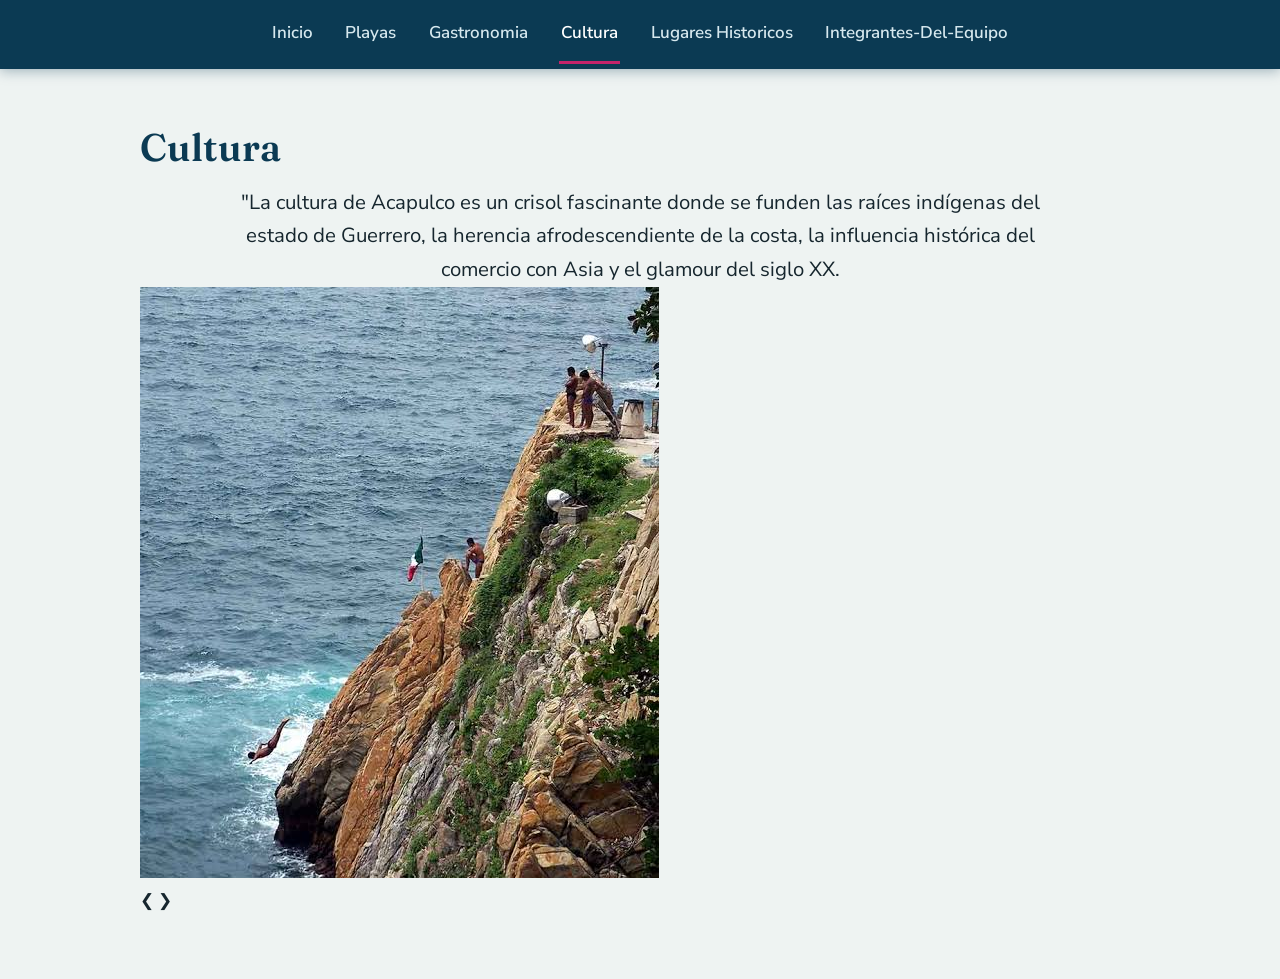
==== Codigo_Base/cultura.html @ 145a8d42 "Add files via upload" ====
<!DOCTYPE html>
<html lang="es">
<head>
    <meta charset="UTF-8">
    <meta name="viewport" content="width=device-width, initial-scale=1.0">
    <title>Visión - Coffe Shop</title>
    <link rel="stylesheet" href="style.css">
</head>
<body>

    <header>
        <div class="container">
            <a href="index.html" class="logo"></a>
            <nav>
                <ul>
                    <li><a href="index.html">Inicio</a></li>
                    <li><a href="Playas.html">Playas</a></li>
                    <li><a href="gastronomia.html">Gastronomia</a></li>
                    <li><a href="cultura.html" class="active">cultura</a></li>
                    <li><a href="lugares historicos.html">lugares historicos</a></li>
                    <li><a href="integrantes-del-equipo.html">integrantes-del-equipo</a></li>
                </ul>
            </nav>
        </div>
    </header>

    <main class="container">
        <section class="content-section">
            <h2>Cultura</h2>
            <p style="text-align: center; font-size: 1.2em; max-width: 800px; margin: 0 auto;">
                "La cultura de Acapulco es un crisol fascinante donde se funden las raíces indígenas del estado de Guerrero, la herencia afrodescendiente de la costa, la influencia histórica del comercio con Asia y el glamour del siglo XX.
            </p>
            <div class="carousel">
  <div class="slides fade">
    <img src="images/clavadismo en la quebrada(cultura).jpg" alt="clavadismo en la quebrada">
  </div>
  <div class="slides fade">
    <img src="images/danza de los diablos(cultura).jpg" alt="danza de los diablos">
  </div>
  <div class="slides fade">
    <img src="images/danza de los tlacololeros(cultura).jpg" alt="danza de los tlacololeros">
  </div>
  <div class="slides fade">
    <img src="images/artesanias acapulqueñas(cultura).jpg" alt="artesanias acapulqueñas">
  </div>
  <div class="slides fade">
    <img src="images/Exekatlkalli(cultura).jpg" alt="el mural de diego rivera">
  </div>

  <!-- Controles -->
  <a class="prev" onclick="plusSlides(-1)">&#10094;</a>
  <a class="next" onclick="plusSlides(1)">&#10095;</a>
</div>

<!-- Puntos indicadores -->
<div class="dots-container">
  <span class="dot" onclick="currentSlide(1)"></span>
  <span class="dot" onclick="currentSlide(2)"></span>
  <span class="dot" onclick="currentSlide(3)"></span>
  <span class="dot" onclick="currentSlide(4)"></span>
  <span class="dot" onclick="currentSlide(5)"></span>
</div>

<script>
let slideIndex = 0;
let slideTimer;

function showSlides() {
  const slides = document.getElementsByClassName("slides");
  const dots = document.getElementsByClassName("dot");

  for (let i = 0; i < slides.length; i++) {
    slides[i].style.display = "none";
  }
  slideIndex++;
  if (slideIndex > slides.length) { slideIndex = 1 }

  for (let i = 0; i < dots.length; i++) {
    dots[i].className = dots[i].className.replace(" active-dot", "");
  }

  slides[slideIndex-1].style.display = "block";
  dots[slideIndex-1].className += " active-dot";
  slideTimer = setTimeout(showSlides, 4000); // cada 4 segundos
}

function plusSlides(n) {
  clearTimeout(slideTimer);
  slideIndex += n - 1;
  showSlides();
}

function currentSlide(n) {
  clearTimeout(slideTimer);
  slideIndex = n - 1;
  showSlides();
}

document.addEventListener("DOMContentLoaded", showSlides);
</script>
        </section>
    </main>

</body>
</html>
---- Codigo_Base/style.css ----
@import url("https://fonts.googleapis.com/css2?family=Fraunces:opsz,wght@9..144,600;9..144,800&family=Nunito+Sans:wght@400;600;700&display=swap");

:root {
    --oceano: #0b3a53;        /* azul profundo del Pacífico */
    --mar: #1a7f95;           /* turquesa de la bahía */
    --buganvilia: #c4246a;    /* acento: botones y enlace activo */
    --buganvilia-oscuro: #9e1a54;
    --arena: #eef3f2;         /* fondo general, blanco frío */
    --tinta: #16262e;         /* texto */
    --blanco: #ffffff;

    --fuente-titulos: "Fraunces", Georgia, "Times New Roman", serif;
    --fuente-texto: "Nunito Sans", "Segoe UI", Arial, sans-serif;

    --ancho: 1040px;
}

/* ---------- Base ---------- */
*,
*::before,
*::after {
    box-sizing: border-box;
}

html {
    scroll-behavior: smooth;
}

body {
    margin: 0;
    font-family: var(--fuente-texto);
    font-size: 1.0625rem;
    line-height: 1.65;
    color: var(--tinta);
    background: var(--arena);
}

.integrantes {
    text-align: center;
    padding: 40px 20px;
}

.integrantes h2 {
    font-size: 30px;
    color: #087e8b;
}

.contenedor-integrantes {
    display: grid;
    grid-template-columns: repeat(3, 1fr);
    gap: 25px;
    max-width: 1000px;
    margin: 30px auto;
}

.integrante {
    background-color: #eafafa;
    padding: 20px;
    border-radius: 15px;
    box-shadow: 0 4px 10px rgba(0,0,0,0.15);
}

.integrante img {
    width: 130px;
    height: 130px;
    border-radius: 50%;
    object-fit: cover;
}

.integrante h3 {
    color: #087e8b;
}

.integrante p {
    color: #333;
}

/* Adaptación para celulares */
@media (max-width: 700px) {
    .contenedor-integrantes {
        grid-template-columns: repeat(2, 1fr);
    }
}

@media (max-width: 450px) {
    .contenedor-integrantes {
        grid-template-columns: 1fr;
    }
}

.container {
    width: 100%;
    max-width: var(--ancho);
    margin: 0 auto;
    padding: 0 1.25rem;
}

a:focus-visible {
    outline: 3px solid var(--buganvilia);
    outline-offset: 3px;
}

/* ---------- Navegación ---------- */
header {
    position: sticky;
    top: 0;
    z-index: 10;
    background: var(--oceano);
    box-shadow: 0 2px 12px rgba(11, 58, 83, 0.35);
}

nav ul {
    display: flex;
    flex-wrap: wrap;
    justify-content: center;
    gap: 0.25rem 1.75rem;
    margin: 0;
    padding: 0.35rem 0;
    list-style: none;
}

nav a {
    display: block;
    padding: 0.85rem 0.15rem;
    color: #d6e8ee;
    font-weight: 600;
    text-decoration: none;
    text-transform: capitalize;
    border-bottom: 3px solid transparent;
    transition: color 0.2s, border-color 0.2s;
}

nav a:hover {
    color: var(--blanco);
    border-bottom-color: var(--mar);
}

nav a.active {
    color: var(--blanco);
    border-bottom-color: var(--buganvilia);
}

nav a:focus-visible {
    outline-color: var(--blanco);
}

/* ---------- Hero ---------- */
.hero {
    display: flex;
    flex-direction: column;
    align-items: center;
    justify-content: center;
    min-height: 70vh;
    padding: 4rem 1.25rem;
    text-align: center;
    color: var(--blanco);
    background:
        linear-gradient(180deg, rgba(11, 58, 83, 0.55) 0%, rgba(11, 58, 83, 0.8) 100%),
        url("images/la quebrada(portada).jpg") center / cover no-repeat,
        var(--oceano);
}

.hero h1 {
    margin: 0 0 0.75rem;
    max-width: 16ch;
    font-family: var(--fuente-titulos);
    font-weight: 800;
    font-size: clamp(2.4rem, 7vw, 4.5rem);
    line-height: 1.05;
    letter-spacing: -0.01em;
    text-shadow: 0 2px 18px rgba(0, 0, 0, 0.35);
}

.hero p {
    margin: 0 0 2rem;
    font-size: clamp(1.1rem, 2.5vw, 1.4rem);
    color: #e3f0f4;
}

.cta-button {
    display: inline-block;
    padding: 0.95rem 2rem;
    background: var(--buganvilia);
    color: var(--blanco);
    font-weight: 700;
    text-decoration: none;
    border-radius: 999px;
    box-shadow: 0 6px 18px rgba(0, 0, 0, 0.3);
    transition: background 0.2s, transform 0.2s;
}

.cta-button:hover {
    background: var(--buganvilia-oscuro);
    transform: translateY(-2px);
}

.cta-button:focus-visible {
    outline-color: var(--blanco);
}

/* ---------- Contenido ---------- */
.content-section {
    padding: 3.5rem 0 4rem;
}

.content-section h2 {
    margin: 0 0 1rem;
    font-family: var(--fuente-titulos);
    font-weight: 600;
    font-size: clamp(1.7rem, 4vw, 2.4rem);
    line-height: 1.15;
    color: var(--oceano);
}

.content-section p {
    max-width: 65ch;
    margin: 0 0 1.5rem;
}

/* Galería de imágenes */
.image {
    display: grid;
    grid-template-columns: repeat(auto-fit, minmax(260px, 1fr));
    gap: 1.25rem;
    margin-top: 1.5rem;
}

.image img {
    display: block;
    width: 100%;
    height: 280px;          
    object-fit: cover;
    border-radius: 10px;
    box-shadow: 0 8px 24px rgba(11, 58, 83, 0.18);
}

/* ---------- Celular ---------- */
@media (max-width: 600px) {
    nav ul {
        gap: 0 1.1rem;
    }

    nav a {
        padding: 0.7rem 0.1rem;
        font-size: 0.95rem;
    }

    .hero {
        min-height: 60vh;
    }

    .image img {
        height: 220px;
    }
}

@media (prefers-reduced-motion: reduce) {
    html {
        scroll-behavior: auto;
    }

    .cta-button,
    nav a {
        transition: none;
    }
}
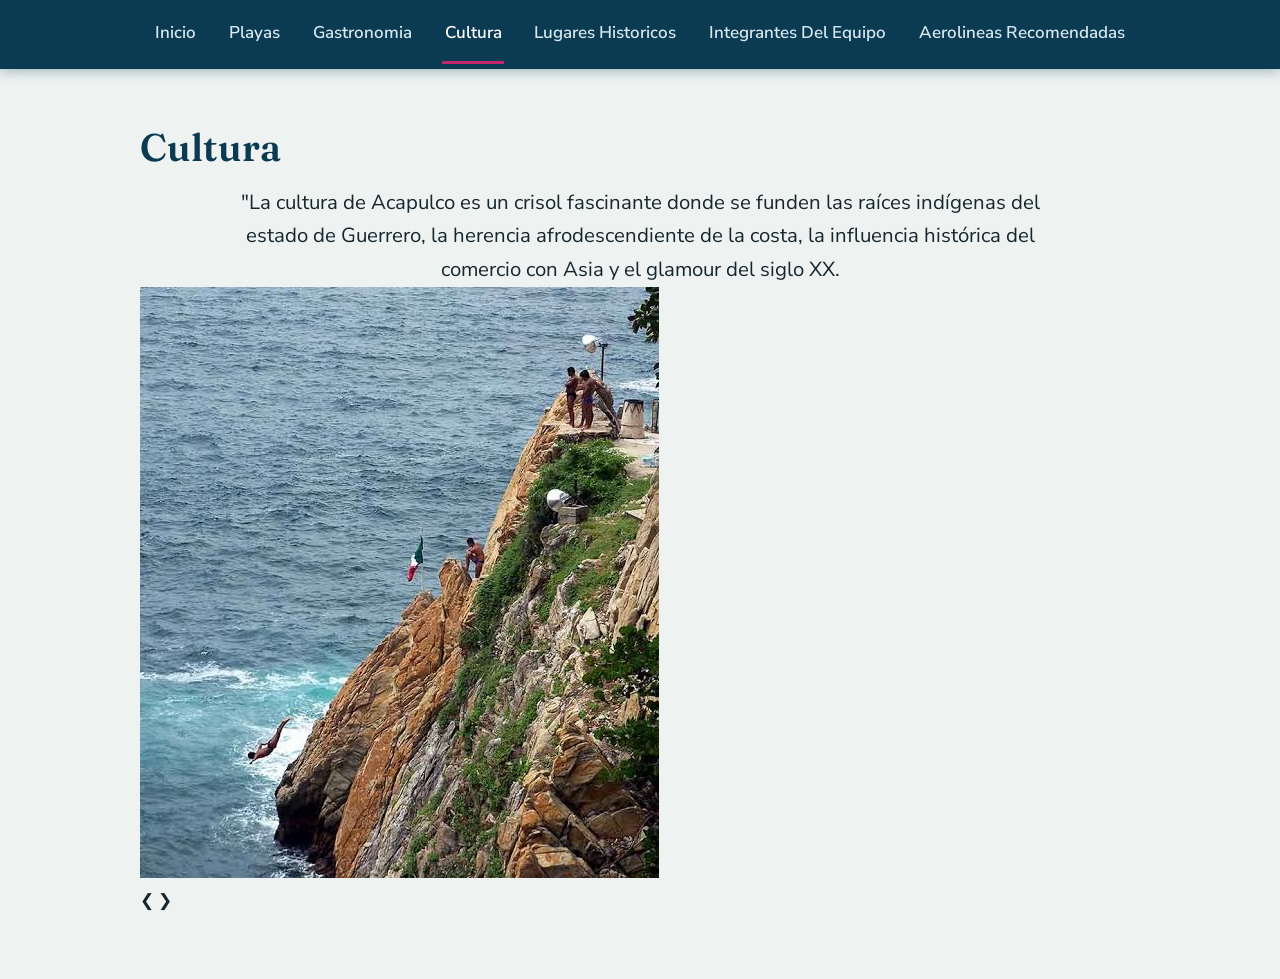
==== commit 05b0e543: "Add files via upload" ====
--- a/Codigo_Base/cultura.html
+++ b/Codigo_Base/cultura.html
@@ -18,7 +18,8 @@
                     <li><a href="gastronomia.html">Gastronomia</a></li>
                     <li><a href="cultura.html" class="active">cultura</a></li>
                     <li><a href="lugares historicos.html">lugares historicos</a></li>
-                    <li><a href="integrantes-del-equipo.html">integrantes-del-equipo</a></li>
+                    <li><a href="integrantes del equipo.html">integrantes del equipo</a></li>
+                    <li><a href="aerolineas recomendadas.html">aerolineas recomendadas</a></li>
                 </ul>
             </nav>
         </div>
--- a/Codigo_Base/style.css
+++ b/Codigo_Base/style.css
@@ -219,7 +219,7 @@
     margin: 0 0 1.5rem;
 }
 
-/* Galería de imágenes */
+
 .image {
     display: grid;
     grid-template-columns: repeat(auto-fit, minmax(260px, 1fr));
@@ -266,3 +266,36 @@
         transition: none;
     }
 }
+
+
+#aerolineas {
+    padding: 25px;
+    line-height: 1.7;
+}
+
+#aerolineas h2 {
+    color: #087e8b;
+    text-align: center;
+}
+
+#aerolineas h3 {
+    color: #087e8b;
+    margin-top: 25px;
+}
+
+#aerolineas ol {
+    padding-left: 30px;
+}
+
+#aerolineas li {
+    margin-bottom: 15px;
+}
+
+#aerolineas li h4 {
+    color: #086788;
+    margin-bottom: 5px;
+}
+
+#aerolineas p {
+    text-align: justify;
+}
